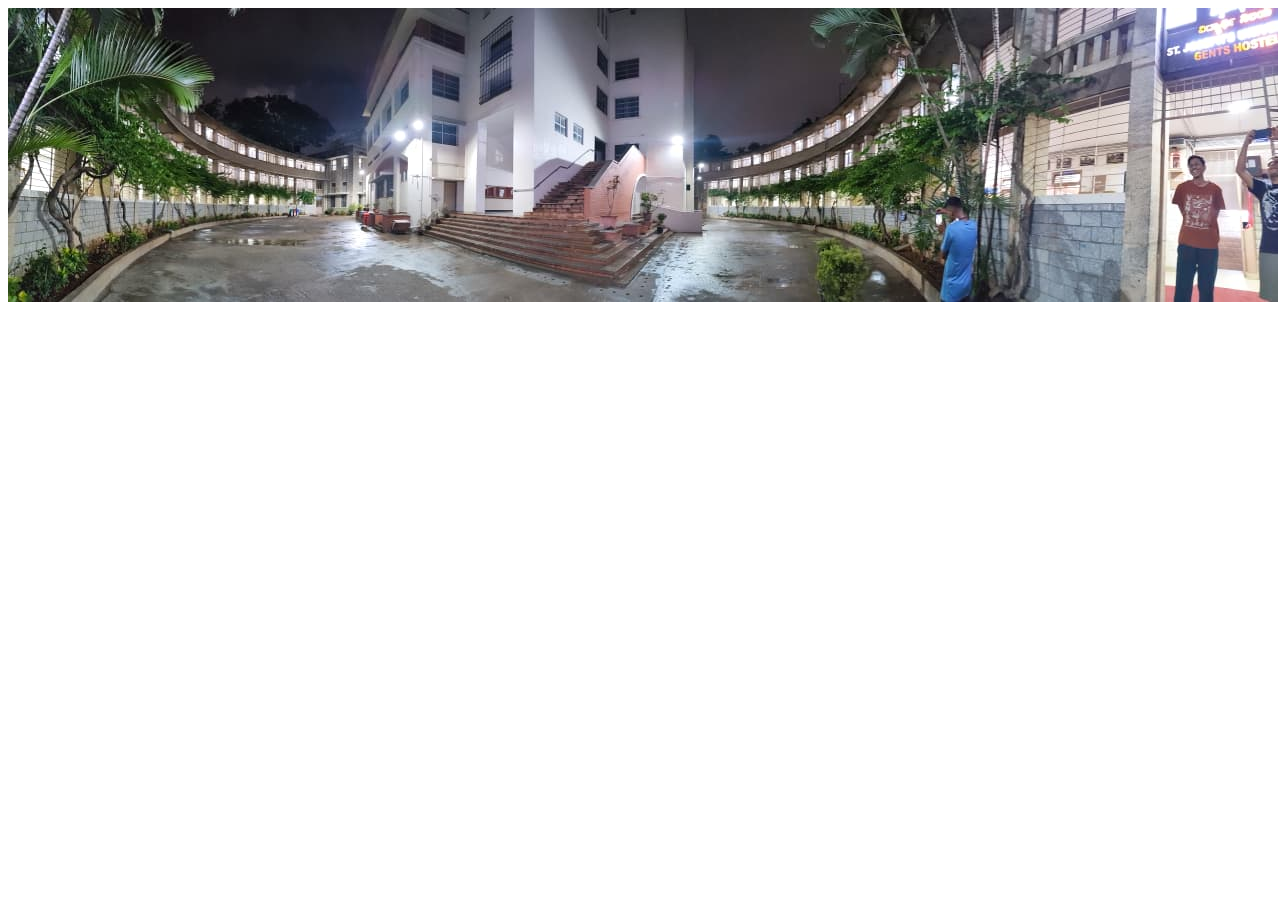
==== vr.html @ 198e6fb0 "Add files via upload" ====
<!DOCTYPE html>
<html>
<head>

    <title>Campus VR</title>
    

    <script src="https://aframe.io/releases/1.7.0/aframe.min.js"></script>

</head>

<body>
    <a-scene vr-mode-ui="enabled: false">

    <a-assets>
        <img id="campus" src="images/images.jpeg">
    </a-assets>

    <a-sky src="#campus"></a-sky>

    <a-camera
        look-controls="magicWindowTrackingEnabled: true">
    </a-camera>

    </a-scene>

</body>


</html>
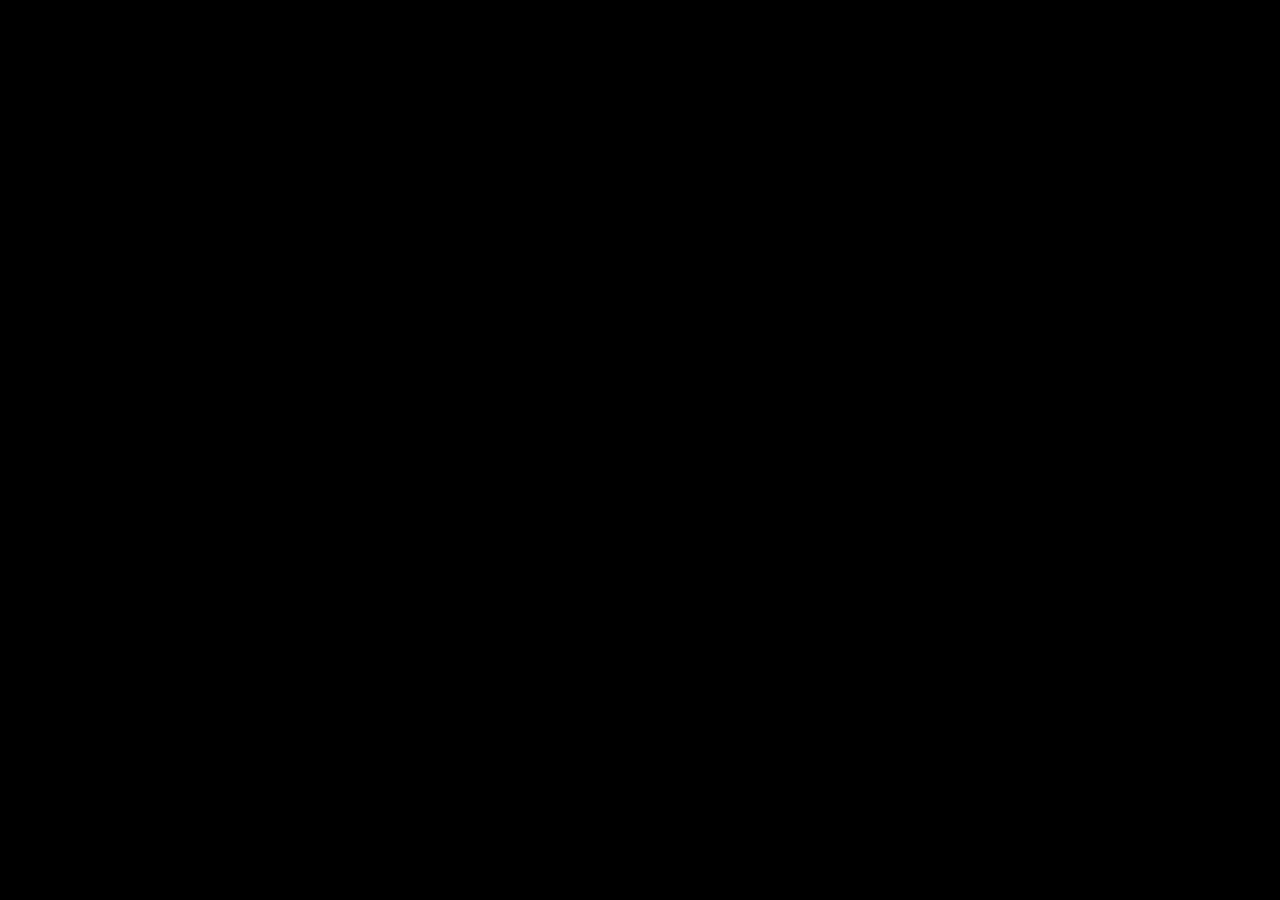
==== commit 50cf9240: "Revamp vr.html for Campus Navigator VR experience Updated the HTML structure and added styles for a " ====
--- a/vr.html
+++ b/vr.html
@@ -1,30 +1,230 @@
 <!DOCTYPE html>
-<html>
+<html lang="en">
+
 <head>
 
-    <title>Campus VR</title>
-    
-
-    <script src="https://aframe.io/releases/1.7.0/aframe.min.js"></script>
+<meta charset="UTF-8">
+<meta name="viewport" content="width=device-width, initial-scale=1.0">
+
+<title>Campus Navigator VR</title>
+
+<script src="https://aframe.io/releases/1.7.0/aframe.min.js"></script>
+
+<style>
+
+*{
+margin:0;
+padding:0;
+box-sizing:border-box;
+font-family:Arial,Helvetica,sans-serif;
+}
+
+body{
+background:black;
+overflow:hidden;
+}
+
+/* ---------------- VIDEO ---------------- */
+
+#videoContainer{
+
+position:absolute;
+
+width:100vw;
+
+height:100vh;
+
+display:flex;
+
+justify-content:center;
+
+align-items:center;
+
+background:black;
+
+transition:1s;
+}
+
+video{
+
+width:100%;
+
+height:100%;
+
+object-fit:cover;
+
+}
+
+/* ---------------- HOTSPOT ---------------- */
+
+#enter360{
+
+position:absolute;
+
+bottom:40px;
+
+left:50%;
+
+transform:translateX(-50%);
+
+padding:18px 35px;
+
+font-size:20px;
+
+border:none;
+
+border-radius:50px;
+
+background:#2563eb;
+
+color:white;
+
+cursor:pointer;
+
+display:none;
+
+transition:.3s;
+
+z-index:10;
+
+}
+
+#enter360:hover{
+
+background:#1746b8;
+
+transform:translateX(-50%) scale(1.05);
+
+}
+
+/* ---------------- FADE ---------------- */
+
+#fade{
+
+position:absolute;
+
+width:100vw;
+
+height:100vh;
+
+background:black;
+
+opacity:0;
+
+pointer-events:none;
+
+transition:1s;
+
+z-index:50;
+
+}
+
+/* ---------------- VR ---------------- */
+
+#vrContainer{
+
+display:none;
+
+width:100vw;
+
+height:100vh;
+
+}
+
+</style>
 
 </head>
 
 <body>
-    <a-scene vr-mode-ui="enabled: false">
-
-    <a-assets>
-        <img id="campus" src="images/images.jpeg">
-    </a-assets>
-
-    <a-sky src="#campus"></a-sky>
-
-    <a-camera
-        look-controls="magicWindowTrackingEnabled: true">
-    </a-camera>
-
-    </a-scene>
+
+<div id="fade"></div>
+
+<div id="videoContainer">
+
+<video id="tourVideo">
+
+<source src="videos/entrance.mp4" type="video/mp4">
+
+</video>
+
+<button id="enter360">
+
+🌐 Explore in 360°
+
+</button>
+
+</div>
+
+<div id="vrContainer">
+
+<a-scene vr-mode-ui="enabled:false">
+
+<a-assets>
+
+<img id="campus" src="images/images.jpeg">
+
+</a-assets>
+
+<a-sky src="#campus"></a-sky>
+
+<a-camera
+
+look-controls="magicWindowTrackingEnabled:true">
+
+</a-camera>
+
+</a-scene>
+
+</div>
+
+<script>
+
+const video=document.getElementById("tourVideo");
+
+const button=document.getElementById("enter360");
+
+const fade=document.getElementById("fade");
+
+const videoContainer=document.getElementById("videoContainer");
+
+const vrContainer=document.getElementById("vrContainer");
+
+video.play();
+
+/* Show button after 15 seconds */
+
+video.addEventListener("timeupdate",()=>{
+
+if(video.currentTime>15){
+
+button.style.display="block";
+
+}
+
+});
+
+/* Switch to VR */
+
+button.onclick=()=>{
+
+video.pause();
+
+fade.style.opacity=1;
+
+setTimeout(()=>{
+
+videoContainer.style.display="none";
+
+vrContainer.style.display="block";
+
+fade.style.opacity=0;
+
+},1000);
+
+};
+
+</script>
 
 </body>
 
-
-</html>+</html>
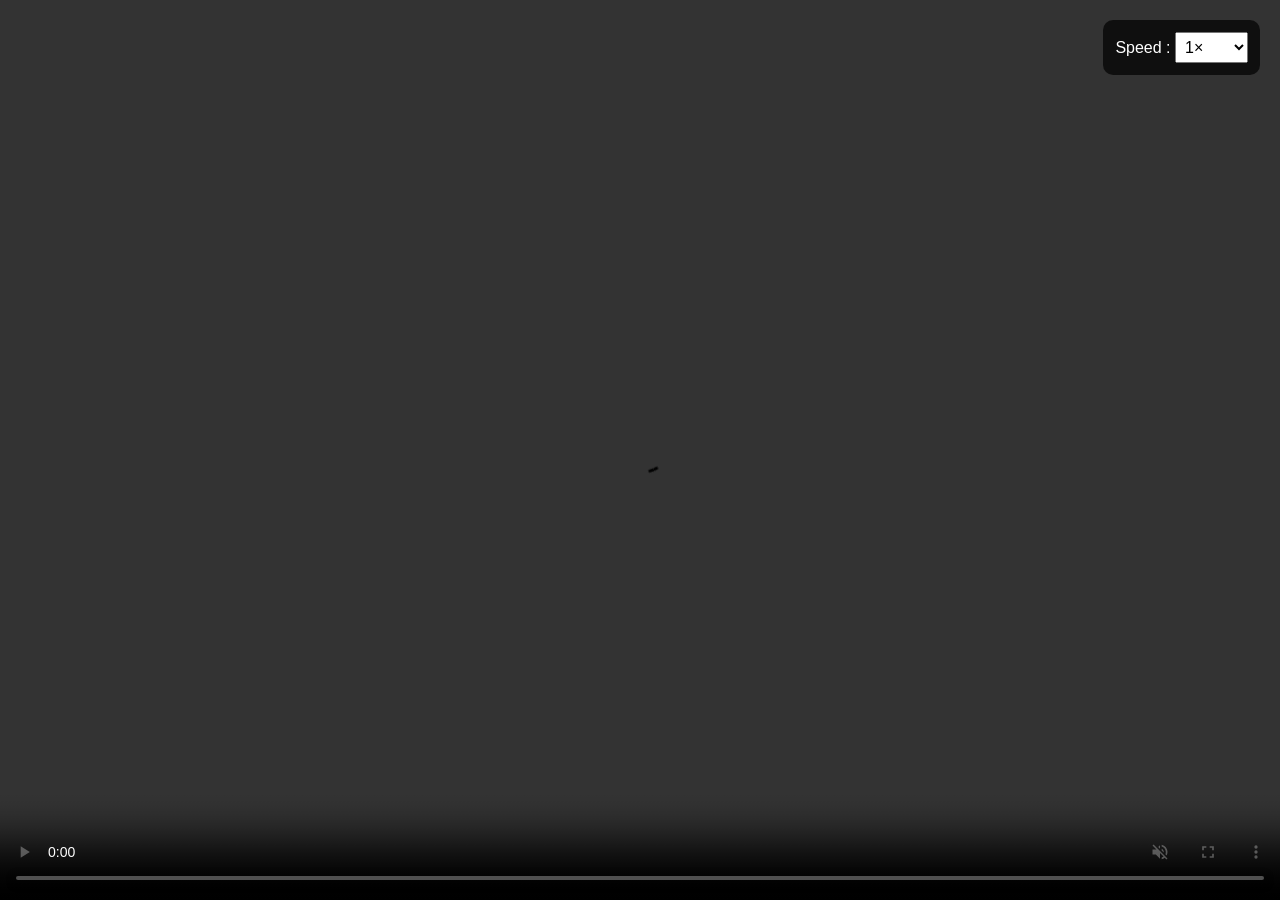
==== commit 18a7853a: "Update vr.html" ====
--- a/vr.html
+++ b/vr.html
@@ -29,33 +29,56 @@
 #videoContainer{
 
 position:absolute;
-
 width:100vw;
-
 height:100vh;
 
 display:flex;
-
 justify-content:center;
-
 align-items:center;
 
 background:black;
 
 transition:1s;
+
 }
 
 video{
 
 width:100%;
-
 height:100%;
-
 object-fit:cover;
 
 }
 
-/* ---------------- HOTSPOT ---------------- */
+/* ---------------- SPEED CONTROL ---------------- */
+
+#videoControls{
+
+position:absolute;
+
+top:20px;
+right:20px;
+
+background:rgba(0,0,0,.7);
+
+padding:12px;
+
+border-radius:10px;
+
+color:white;
+
+z-index:100;
+
+}
+
+#speed{
+
+padding:5px;
+font-size:16px;
+
+}
+
+/* ---------------- EXPLORE BUTTON ---------------- */
 
 #enter360{
 
@@ -85,7 +108,7 @@
 
 transition:.3s;
 
-z-index:10;
+z-index:100;
 
 }
 
@@ -97,6 +120,36 @@
 
 }
 
+/* ---------------- EXIT BUTTON ---------------- */
+
+#exit360{
+
+position:absolute;
+
+top:20px;
+
+left:20px;
+
+padding:15px 25px;
+
+font-size:18px;
+
+border:none;
+
+border-radius:40px;
+
+background:#dc2626;
+
+color:white;
+
+cursor:pointer;
+
+display:none;
+
+z-index:9999;
+
+}
+
 /* ---------------- FADE ---------------- */
 
 #fade{
@@ -104,7 +157,6 @@
 position:absolute;
 
 width:100vw;
-
 height:100vh;
 
 background:black;
@@ -115,7 +167,7 @@
 
 transition:1s;
 
-z-index:50;
+z-index:500;
 
 }
 
@@ -126,7 +178,6 @@
 display:none;
 
 width:100vw;
-
 height:100vh;
 
 }
@@ -139,14 +190,33 @@
 
 <div id="fade"></div>
 
+<!-- ================= VIDEO ================= -->
+
 <div id="videoContainer">
 
-<video id="tourVideo">
+<video id="tourVideo" muted controls>
 
 <source src="videos/entrance.mp4" type="video/mp4">
 
 </video>
 
+<div id="videoControls">
+
+<label>Speed :</label>
+
+<select id="speed">
+
+<option value="0.5">0.5×</option>
+<option value="0.75">0.75×</option>
+<option value="1" selected>1×</option>
+<option value="1.25">1.25×</option>
+<option value="1.5">1.5×</option>
+<option value="2">2×</option>
+
+</select>
+
+</div>
+
 <button id="enter360">
 
 🌐 Explore in 360°
@@ -155,8 +225,16 @@
 
 </div>
 
+<!-- ================= VR ================= -->
+
 <div id="vrContainer">
 
+<button id="exit360">
+
+⬅ Exit 360°
+
+</button>
+
 <a-scene vr-mode-ui="enabled:false">
 
 <a-assets>
@@ -168,9 +246,7 @@
 <a-sky src="#campus"></a-sky>
 
 <a-camera
-
 look-controls="magicWindowTrackingEnabled:true">
-
 </a-camera>
 
 </a-scene>
@@ -179,33 +255,47 @@
 
 <script>
 
-const video=document.getElementById("tourVideo");
-
-const button=document.getElementById("enter360");
-
-const fade=document.getElementById("fade");
-
-const videoContainer=document.getElementById("videoContainer");
-
-const vrContainer=document.getElementById("vrContainer");
-
+const video = document.getElementById("tourVideo");
+const exploreBtn = document.getElementById("enter360");
+const exitBtn = document.getElementById("exit360");
+const fade = document.getElementById("fade");
+const videoContainer = document.getElementById("videoContainer");
+const vrContainer = document.getElementById("vrContainer");
+const speed = document.getElementById("speed");
+
+let resumeTime = 43;
+
+// ---------------- Video ----------------
+
+video.muted = true;
+video.controls = true;
 video.play();
 
-/* Show button after 15 seconds */
+// ---------------- Playback Speed ----------------
+
+speed.addEventListener("change",()=>{
+
+video.playbackRate=parseFloat(speed.value);
+
+});
+
+// ---------------- Show Explore Button ----------------
 
 video.addEventListener("timeupdate",()=>{
 
-if(video.currentTime>15){
-
-button.style.display="block";
+if(video.currentTime>=43){
+
+exploreBtn.style.display="block";
 
 }
 
 });
 
-/* Switch to VR */
-
-button.onclick=()=>{
+// ---------------- Enter 360 ----------------
+
+exploreBtn.onclick=()=>{
+
+resumeTime=video.currentTime;
 
 video.pause();
 
@@ -217,12 +307,38 @@
 
 vrContainer.style.display="block";
 
+exitBtn.style.display="block";
+
 fade.style.opacity=0;
 
 },1000);
 
 };
 
+// ---------------- Exit 360 ----------------
+
+exitBtn.onclick=()=>{
+
+fade.style.opacity=1;
+
+setTimeout(()=>{
+
+vrContainer.style.display="none";
+
+videoContainer.style.display="flex";
+
+exitBtn.style.display="none";
+
+video.currentTime=resumeTime;
+
+video.play();
+
+fade.style.opacity=0;
+
+},1000);
+
+};
+
 </script>
 
 </body>
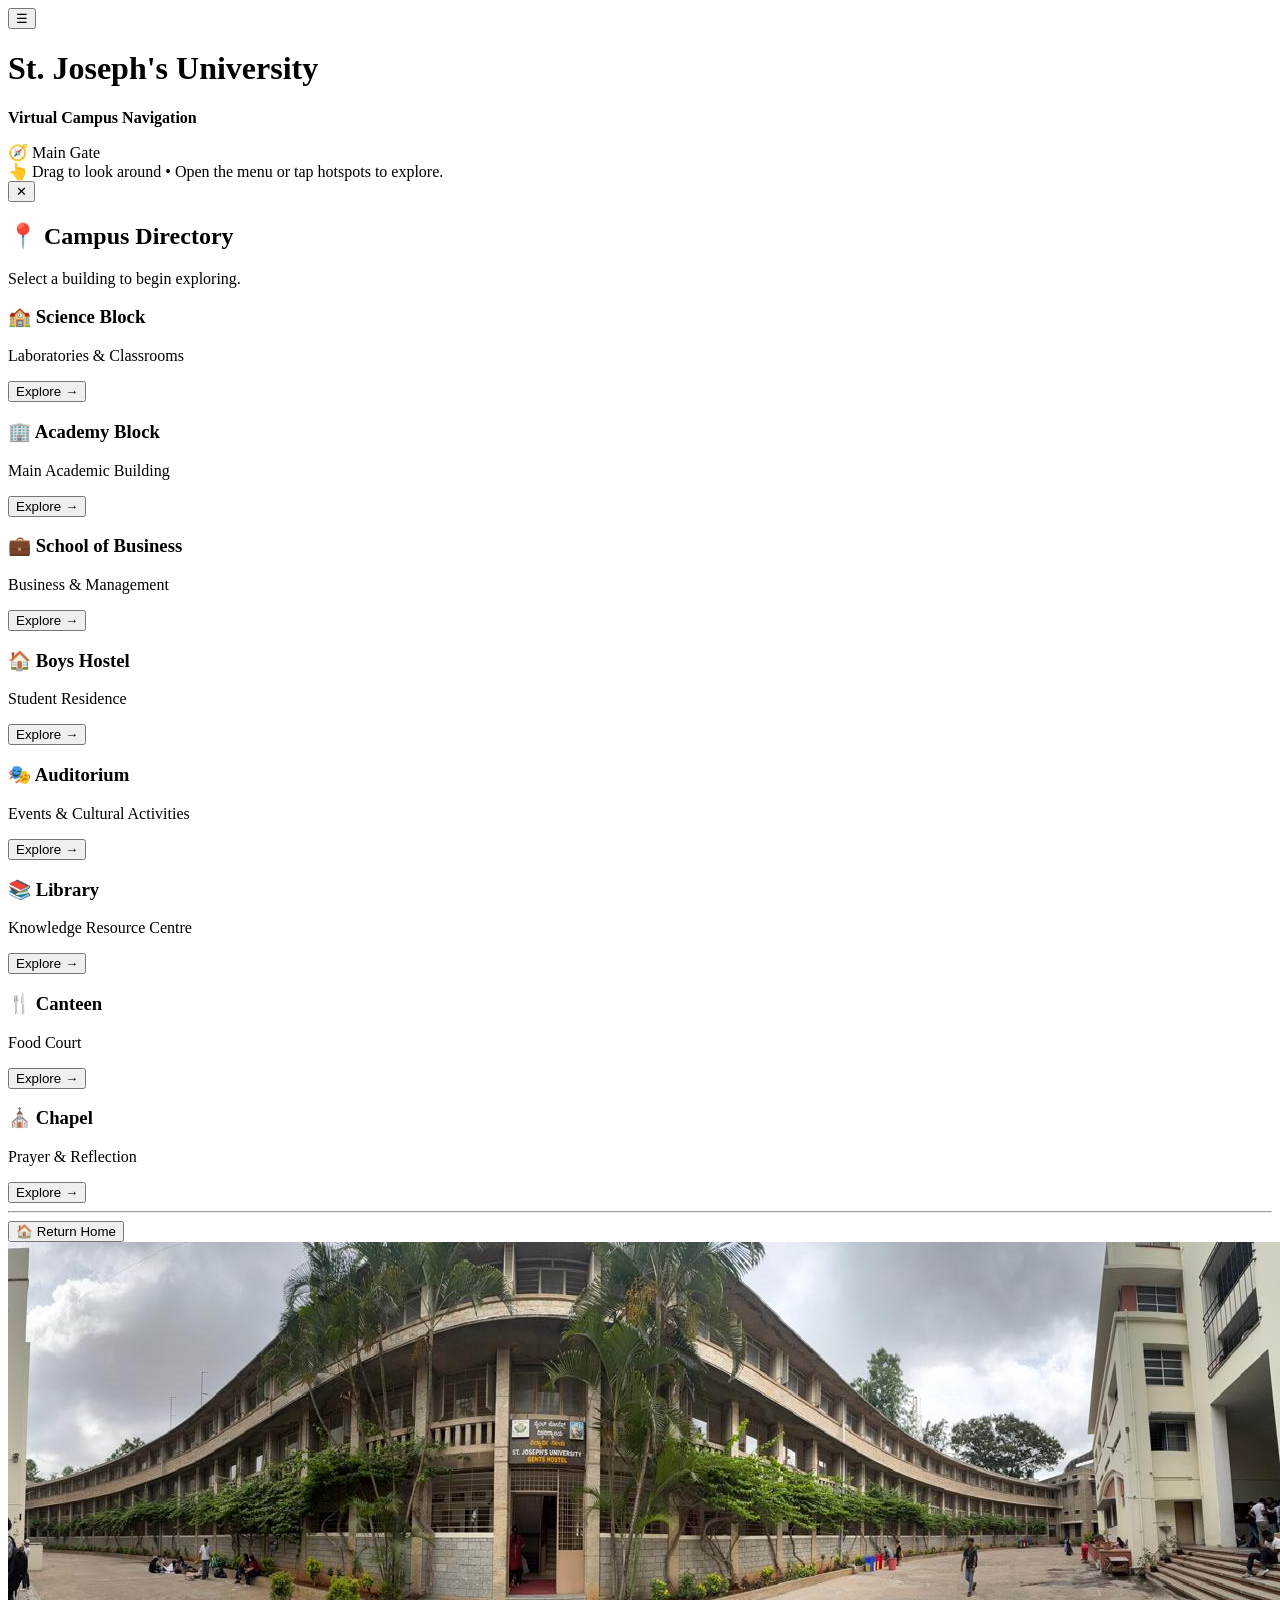
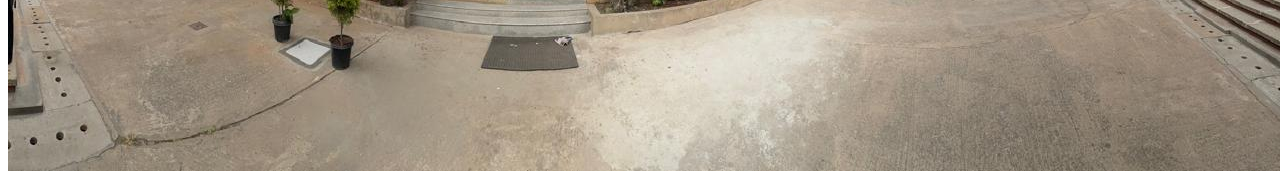
==== commit 5e8906a4: "Update vr.html" ====
--- a/vr.html
+++ b/vr.html
@@ -6,340 +6,207 @@
 <meta charset="UTF-8">
 <meta name="viewport" content="width=device-width, initial-scale=1.0">
 
-<title>Campus Navigator VR</title>
+<title>Campus Hub | St. Joseph's University</title>
+
+<link rel="stylesheet" href="css/vr.css">
 
 <script src="https://aframe.io/releases/1.7.0/aframe.min.js"></script>
 
-<style>
-
-*{
-margin:0;
-padding:0;
-box-sizing:border-box;
-font-family:Arial,Helvetica,sans-serif;
-}
-
-body{
-background:black;
-overflow:hidden;
-}
-
-/* ---------------- VIDEO ---------------- */
-
-#videoContainer{
-
-position:absolute;
-width:100vw;
-height:100vh;
-
-display:flex;
-justify-content:center;
-align-items:center;
-
-background:black;
-
-transition:1s;
-
-}
-
-video{
-
-width:100%;
-height:100%;
-object-fit:cover;
-
-}
-
-/* ---------------- SPEED CONTROL ---------------- */
-
-#videoControls{
-
-position:absolute;
-
-top:20px;
-right:20px;
-
-background:rgba(0,0,0,.7);
-
-padding:12px;
-
-border-radius:10px;
-
-color:white;
-
-z-index:100;
-
-}
-
-#speed{
-
-padding:5px;
-font-size:16px;
-
-}
-
-/* ---------------- EXPLORE BUTTON ---------------- */
-
-#enter360{
-
-position:absolute;
-
-bottom:40px;
-
-left:50%;
-
-transform:translateX(-50%);
-
-padding:18px 35px;
-
-font-size:20px;
-
-border:none;
-
-border-radius:50px;
-
-background:#2563eb;
-
-color:white;
-
-cursor:pointer;
-
-display:none;
-
-transition:.3s;
-
-z-index:100;
-
-}
-
-#enter360:hover{
-
-background:#1746b8;
-
-transform:translateX(-50%) scale(1.05);
-
-}
-
-/* ---------------- EXIT BUTTON ---------------- */
-
-#exit360{
-
-position:absolute;
-
-top:20px;
-
-left:20px;
-
-padding:15px 25px;
-
-font-size:18px;
-
-border:none;
-
-border-radius:40px;
-
-background:#dc2626;
-
-color:white;
-
-cursor:pointer;
-
-display:none;
-
-z-index:9999;
-
-}
-
-/* ---------------- FADE ---------------- */
-
-#fade{
-
-position:absolute;
-
-width:100vw;
-height:100vh;
-
-background:black;
-
-opacity:0;
-
-pointer-events:none;
-
-transition:1s;
-
-z-index:500;
-
-}
-
-/* ---------------- VR ---------------- */
-
-#vrContainer{
-
-display:none;
-
-width:100vw;
-height:100vh;
-
-}
-
-</style>
-
 </head>
 
 <body>
 
-<div id="fade"></div>
-
-<!-- ================= VIDEO ================= -->
-
-<div id="videoContainer">
-
-<video id="tourVideo" muted controls>
-
-<source src="videos/entrance.mp4" type="video/mp4">
-
-</video>
-
-<div id="videoControls">
-
-<label>Speed :</label>
-
-<select id="speed">
-
-<option value="0.5">0.5×</option>
-<option value="0.75">0.75×</option>
-<option value="1" selected>1×</option>
-<option value="1.25">1.25×</option>
-<option value="1.5">1.5×</option>
-<option value="2">2×</option>
-
-</select>
-
-</div>
-
-<button id="enter360">
-
-🌐 Explore in 360°
-
-</button>
-
-</div>
-
-<!-- ================= VR ================= -->
-
-<div id="vrContainer">
-
-<button id="exit360">
-
-⬅ Exit 360°
-
-</button>
-
-<a-scene vr-mode-ui="enabled:false">
+<!-- ================= MENU BUTTON ================= -->
+
+<button id="menuToggle">
+☰
+</button>
+
+<!-- ================= TITLE ================= -->
+
+<div id="title">
+
+<h1>St. Joseph's University</h1>
+
+<p><b>Virtual Campus Navigation</b></p>
+
+</div>
+
+<!-- ================= COMPASS ================= -->
+
+<div id="compass">
+
+🧭 Main Gate
+
+</div>
+
+<!-- ================= INSTRUCTIONS ================= -->
+
+<div id="instructions">
+
+👆 Drag to look around • Open the menu or tap hotspots to explore.
+
+</div>
+
+<!-- ================= MENU ================= -->
+
+<div id="menu">
+
+<button id="closeMenu">✕</button>
+
+<h2>📍 Campus Directory</h2>
+
+<p>Select a building to begin exploring.</p>
+
+<div class="building-card">
+
+<h3>🏫 Science Block</h3>
+
+<p>Laboratories & Classrooms</p>
+
+<button onclick="location.href='blocks/science.html'">
+
+Explore →
+
+</button>
+
+</div>
+
+<div class="building-card">
+
+<h3>🏢 Academy Block</h3>
+
+<p>Main Academic Building</p>
+
+<button onclick="location.href='blocks/academy.html'">
+
+Explore →
+
+</button>
+
+</div>
+
+<div class="building-card">
+
+<h3>💼 School of Business</h3>
+
+<p>Business & Management</p>
+
+<button onclick="location.href='blocks/business.html'">
+
+Explore →
+
+</button>
+
+</div>
+
+<div class="building-card">
+
+<h3>🏠 Boys Hostel</h3>
+
+<p>Student Residence</p>
+
+<button onclick="location.href='blocks/hostel.html'">
+
+Explore →
+
+</button>
+
+</div>
+
+<div class="building-card">
+
+<h3>🎭 Auditorium</h3>
+
+<p>Events & Cultural Activities</p>
+
+<button onclick="location.href='blocks/auditorium.html'">
+
+Explore →
+
+</button>
+
+</div>
+
+<div class="building-card">
+
+<h3>📚 Library</h3>
+
+<p>Knowledge Resource Centre</p>
+
+<button onclick="location.href='blocks/library.html'">
+
+Explore →
+
+</button>
+
+</div>
+
+<div class="building-card">
+
+<h3>🍴 Canteen</h3>
+
+<p>Food Court</p>
+
+<button onclick="location.href='blocks/canteen.html'">
+
+Explore →
+
+</button>
+
+</div>
+
+<div class="building-card">
+
+<h3>⛪ Chapel</h3>
+
+<p>Prayer & Reflection</p>
+
+<button onclick="location.href='blocks/chapel.html'">
+
+Explore →
+
+</button>
+
+</div>
+
+<hr>
+
+<button class="homeButton" onclick="location.href='index.html'">
+
+🏠 Return Home
+
+</button>
+
+</div>
+<!-- ================= 360 SCENE ================= -->
+
+<a-scene>
 
 <a-assets>
 
-<img id="campus" src="images/images.jpeg">
+<img
+id="gate"
+src="images/images.jpeg">
 
 </a-assets>
 
-<a-sky src="#campus"></a-sky>
+<a-sky src="#gate"></a-sky>
+
+<!-- ================= CAMERA ================= -->
 
 <a-camera
+position="0 1.6 0"
 look-controls="magicWindowTrackingEnabled:true">
+
 </a-camera>
 
+<!-- ================= HOTSPOTS ================= -->
+
+
 </a-scene>
 
-</div>
-
-<script>
-
-const video = document.getElementById("tourVideo");
-const exploreBtn = document.getElementById("enter360");
-const exitBtn = document.getElementById("exit360");
-const fade = document.getElementById("fade");
-const videoContainer = document.getElementById("videoContainer");
-const vrContainer = document.getElementById("vrContainer");
-const speed = document.getElementById("speed");
-
-let resumeTime = 43;
-
-// ---------------- Video ----------------
-
-video.muted = true;
-video.controls = true;
-video.play();
-
-// ---------------- Playback Speed ----------------
-
-speed.addEventListener("change",()=>{
-
-video.playbackRate=parseFloat(speed.value);
-
-});
-
-// ---------------- Show Explore Button ----------------
-
-video.addEventListener("timeupdate",()=>{
-
-if(video.currentTime>=43){
-
-exploreBtn.style.display="block";
-
-}
-
-});
-
-// ---------------- Enter 360 ----------------
-
-exploreBtn.onclick=()=>{
-
-resumeTime=video.currentTime;
-
-video.pause();
-
-fade.style.opacity=1;
-
-setTimeout(()=>{
-
-videoContainer.style.display="none";
-
-vrContainer.style.display="block";
-
-exitBtn.style.display="block";
-
-fade.style.opacity=0;
-
-},1000);
-
-};
-
-// ---------------- Exit 360 ----------------
-
-exitBtn.onclick=()=>{
-
-fade.style.opacity=1;
-
-setTimeout(()=>{
-
-vrContainer.style.display="none";
-
-videoContainer.style.display="flex";
-
-exitBtn.style.display="none";
-
-video.currentTime=resumeTime;
-
-video.play();
-
-fade.style.opacity=0;
-
-},1000);
-
-};
-
-</script>
+<script src="js/vr.js"></script>
 
 </body>
 
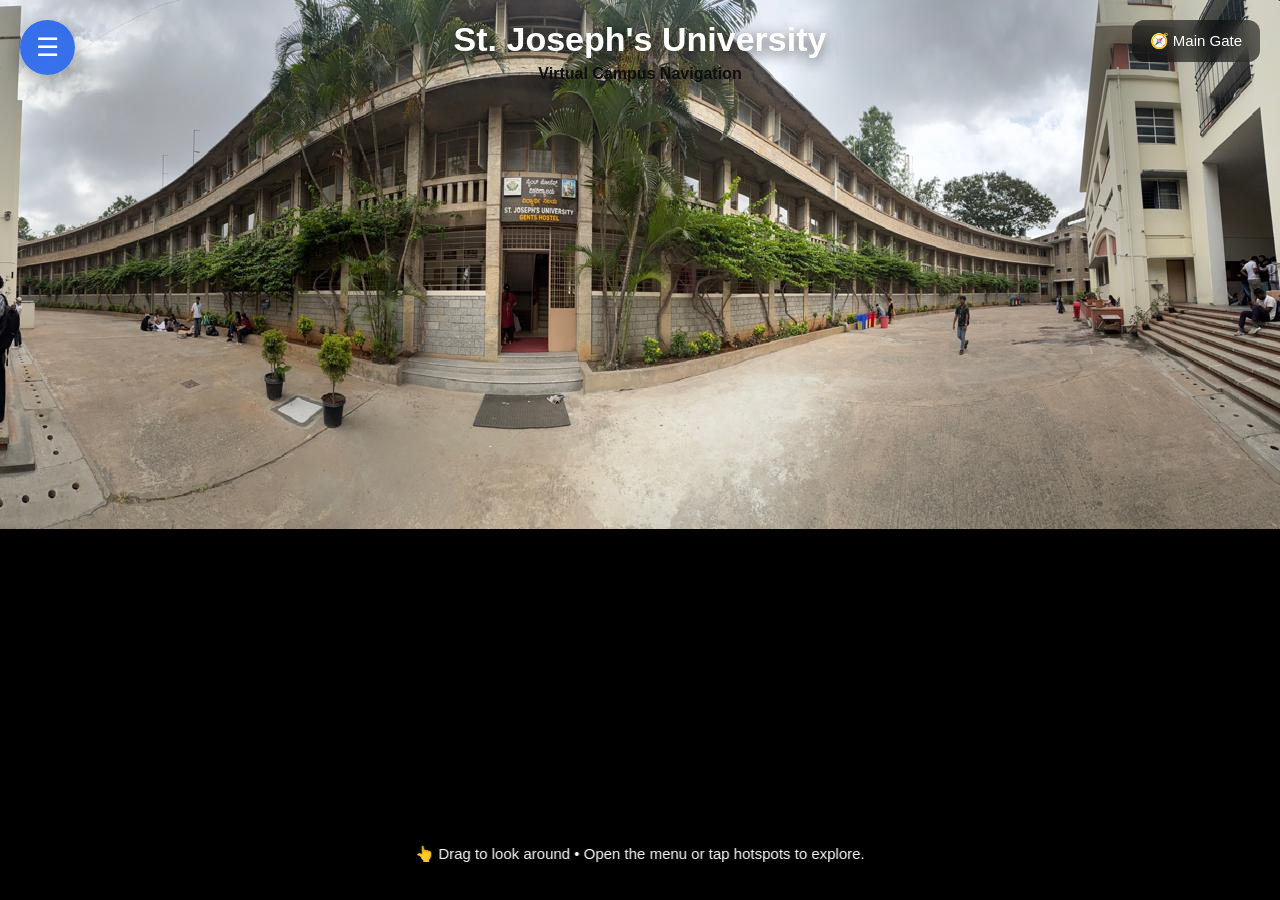
==== commit 9e950dbb: "Update vr.html" ====
--- a/vr.html
+++ b/vr.html
@@ -74,9 +74,9 @@
 
 <div class="building-card">
 
-<h3>🏢 Academy Block</h3>
-
-<p>Main Academic Building</p>
+<h3>🏢 Magis Block</h3>
+
+<p>Magis Building</p>
 
 <button onclick="location.href='blocks/academy.html'">
 
--- a/css/vr.css
+++ b/css/vr.css
@@ -0,0 +1,504 @@
+/* ===========================
+   GLOBAL
+=========================== */
+
+*{
+    margin:0;
+    padding:0;
+    box-sizing:border-box;
+    font-family:'Poppins',sans-serif;
+}
+
+body{
+    overflow:hidden;
+    background:#000;
+}
+
+/* ===========================
+   MENU BUTTON
+=========================== */
+
+#menuToggle{
+
+    position:absolute;
+
+    top:20px;
+    left:20px;
+
+    width:55px;
+    height:55px;
+
+    border:none;
+    border-radius:50%;
+
+    background:rgba(37,99,235,.9);
+
+    color:white;
+
+    font-size:26px;
+
+    cursor:pointer;
+
+    z-index:1002;
+
+    backdrop-filter:blur(12px);
+
+    box-shadow:0 8px 20px rgba(0,0,0,.35);
+
+    transition:.3s;
+
+}
+
+#menuToggle:hover{
+
+    transform:scale(1.08);
+
+    background:#1d4ed8;
+
+}
+
+/* ===========================
+   MENU
+=========================== */
+
+#menu{
+
+    position:absolute;
+
+    top:20px;
+    left:-360px;
+
+    width:320px;
+    max-height:90vh;
+
+    overflow-y:auto;
+
+    background:rgba(15,23,42,.82);
+
+    backdrop-filter:blur(18px);
+
+    border:1px solid rgba(255,255,255,.15);
+
+    border-radius:20px;
+
+    padding:25px;
+
+    color:white;
+
+    z-index:1001;
+
+    box-shadow:0 20px 40px rgba(0,0,0,.45);
+
+    transition:left .45s ease;
+
+}
+
+#menu.show{
+
+    left:20px;
+
+}
+
+#closeMenu{
+
+    position:absolute;
+
+    top:12px;
+    right:15px;
+
+    background:none;
+
+    border:none;
+
+    color:white;
+
+    font-size:26px;
+
+    cursor:pointer;
+
+}
+
+#menu h2{
+
+    text-align:center;
+
+    margin-bottom:10px;
+
+    font-size:24px;
+
+}
+
+#menu p{
+
+    text-align:center;
+
+    color:#d1d5db;
+
+    font-size:14px;
+
+    margin-bottom:25px;
+
+    line-height:1.6;
+
+}
+
+#menu hr{
+
+    border:none;
+
+    border-top:1px solid rgba(255,255,255,.15);
+
+    margin:18px 0;
+
+}
+
+/* ===========================
+   BUTTONS
+=========================== */
+
+.block{
+
+    width:100%;
+
+    border:none;
+
+    outline:none;
+
+    cursor:pointer;
+
+    padding:14px;
+
+    margin-bottom:12px;
+
+    border-radius:12px;
+
+    font-size:16px;
+
+    font-weight:500;
+
+    color:white;
+
+    background:#2563eb;
+
+    transition:.3s;
+
+}
+
+.block:hover{
+
+    background:#1d4ed8;
+
+    transform:translateX(8px);
+
+}
+
+.home{
+
+    background:#dc2626;
+
+}
+
+.home:hover{
+
+    background:#b91c1c;
+
+}
+
+/* ===========================
+   TITLE
+=========================== */
+
+#title{
+
+    position:absolute;
+
+    top:20px;
+
+    left:50%;
+
+    transform:translateX(-50%);
+
+    z-index:1000;
+
+    text-align:center;
+
+    color:white;
+
+    text-shadow:0 4px 15px rgba(0,0,0,.7);
+
+}
+
+#title h1{
+
+    font-size:34px;
+
+    font-weight:700;
+
+}
+
+#title p{
+
+    margin-top:6px;
+
+    font-size:16px;
+
+    color:#0e0e0e;
+
+}
+
+/* ===========================
+   COMPASS
+=========================== */
+
+#compass{
+
+    position:absolute;
+
+    top:20px;
+
+    right:20px;
+
+    padding:12px 18px;
+
+    background:rgba(0,0,0,.55);
+
+    backdrop-filter:blur(10px);
+
+    border-radius:12px;
+
+    color:white;
+
+    z-index:1000;
+
+    font-size:15px;
+
+}
+
+/* ===========================
+   INSTRUCTIONS
+=========================== */
+
+#instructions{
+
+    position:absolute;
+
+    left:50%;
+
+    bottom:25px;
+
+    transform:translateX(-50%);
+
+    padding:12px 22px;
+
+    background:rgba(0,0,0,.55);
+
+    backdrop-filter:blur(10px);
+
+    border-radius:30px;
+
+    color:white;
+
+    font-size:15px;
+
+    z-index:1000;
+
+}
+
+/* ===========================
+   AFRAME
+=========================== */
+
+a-scene{
+
+    width:100vw;
+
+    height:100vh;
+
+}
+
+/* ===========================
+   SCROLLBAR
+=========================== */
+
+#menu::-webkit-scrollbar{
+
+    width:6px;
+
+}
+
+#menu::-webkit-scrollbar-thumb{
+
+    background:#2563eb;
+
+    border-radius:10px;
+
+}
+
+/* ===========================
+   MOBILE
+=========================== */
+
+@media(max-width:768px){
+
+#menu{
+
+    width:85%;
+
+    left:-100%;
+
+    top:15px;
+
+}
+
+#menu.show{
+
+    left:15px;
+
+}
+
+#title{
+
+    width:90%;
+
+}
+
+#title h1{
+
+    font-size:24px;
+
+}
+
+#title p{
+
+    font-size:14px;
+
+}
+
+#instructions{
+
+    width:90%;
+
+    text-align:center;
+
+    font-size:13px;
+
+}
+
+#compass{
+
+    font-size:13px;
+
+    padding:10px 14px;
+
+}
+
+#menuToggle{
+
+    width:48px;
+
+    height:48px;
+
+    font-size:22px;
+
+}
+
+}
+/* ===========================
+BUILDING CARDS
+=========================== */
+
+.building-card{
+
+    background:rgba(255,255,255,.08);
+
+    border-radius:15px;
+
+    padding:15px;
+
+    margin-bottom:15px;
+
+    transition:.3s;
+
+}
+
+.building-card:hover{
+
+    background:rgba(255,255,255,.15);
+
+    transform:translateY(-3px);
+
+}
+
+.building-card h3{
+
+    font-size:18px;
+
+    margin-bottom:8px;
+
+}
+
+.building-card p{
+
+    font-size:14px;
+
+    color:#d1d5db;
+
+    margin-bottom:12px;
+
+}
+
+.building-card button{
+
+    width:100%;
+
+    padding:12px;
+
+    border:none;
+
+    border-radius:10px;
+
+    background:#2563eb;
+
+    color:white;
+
+    cursor:pointer;
+
+    font-size:15px;
+
+    transition:.3s;
+
+}
+
+.building-card button:hover{
+
+    background:#1d4ed8;
+
+}
+
+.homeButton{
+
+    width:100%;
+
+    padding:14px;
+
+    border:none;
+
+    border-radius:12px;
+
+    background:#dc2626;
+
+    color:white;
+
+    cursor:pointer;
+
+    font-size:16px;
+
+    transition:.3s;
+
+}
+
+.homeButton:hover{
+
+    background:#b91c1c;
+
+}
